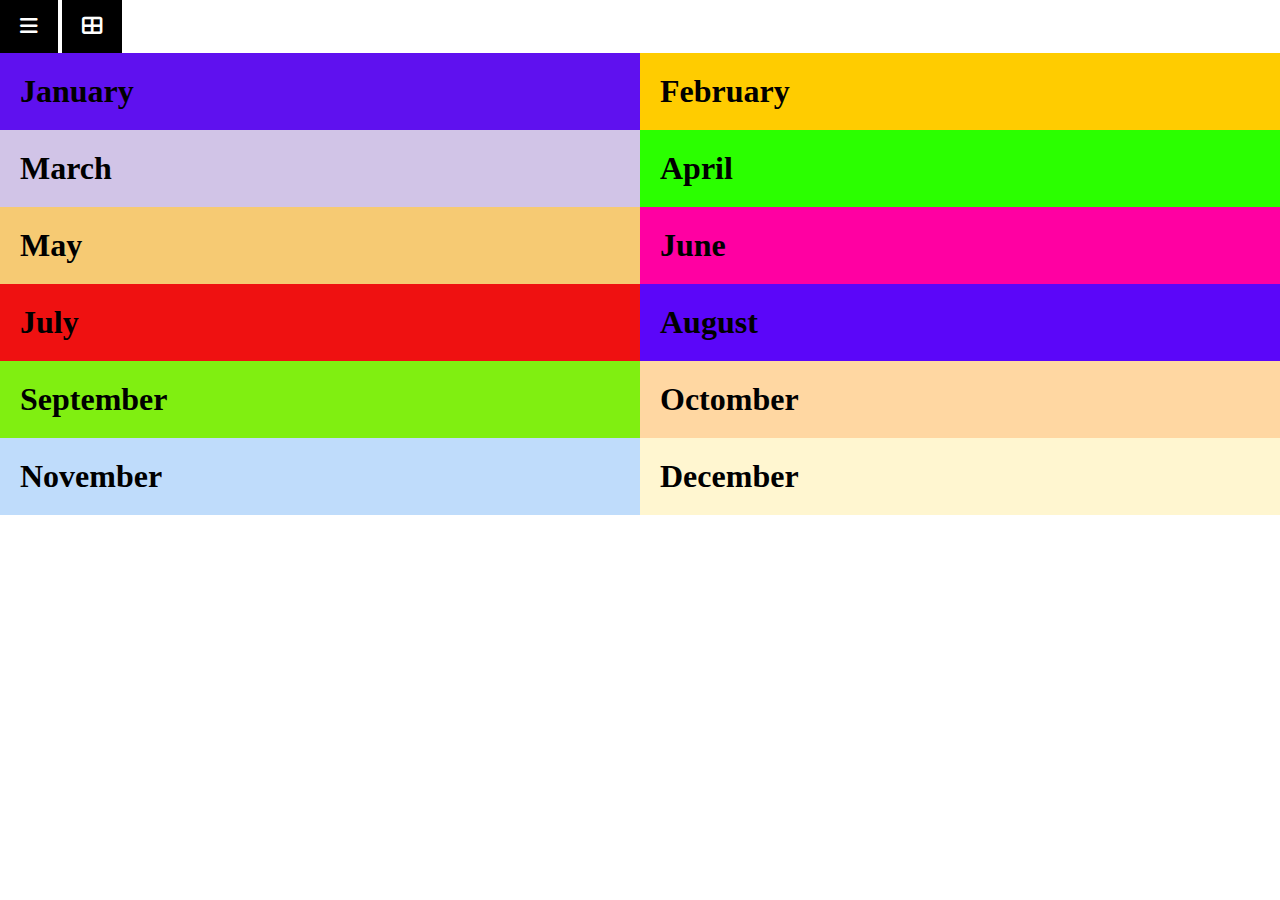
==== list-grid view/index.html @ cd0a5a4f "ok" ====
<!DOCTYPE html>
<html lang="en">
<head>
    <meta charset="UTF-8">
    <meta http-equiv="X-UA-Compatible" content="IE=edge">
    <meta name="viewport" content="width=device-width, initial-scale=1.0">
    <title>List view and grid view</title>
    <link rel="stylesheet" href="style.css">
    <link rel="stylesheet" href="https://cdnjs.cloudflare.com/ajax/libs/font-awesome/6.0.0/css/all.min.css"  />
</head>
<body>
    <div id="btnContiner">
        <button class="btn active" onclick="listview( )"><i class="fa fa-bars"></i></button>
        <button class="btn active" onclick="gridview( )"><i class="fa fa-th-large"></i></button>
    </div> 
    <div class="months" >   
        <div class="month" style="background-color: rgb(95, 17, 239);">
            <h1>January</h1>
        </div>
        <div class="month" style="background-color: rgb(255, 204, 0);">
            <h1>February</h1>
        </div>
    </div>
    <div class="months" >   
        <div class="month" style="background-color: rgb(209, 196, 231);">
            <h1>March</h1>
        </div>
        <div class="month" style="background-color: rgb(43, 255, 0);">
            <h1>April</h1>
        </div>
    </div>
    <div class="months" >   
        <div class="month" style="background-color: rgb(246, 202, 115);">
            <h1>May</h1>
        </div>
        <div class="month" style="background-color: rgb(255, 0, 162);">
            <h1>June</h1>
        </div>
    </div>
    <div class="months" >   
        <div class="month" style="background-color: rgb(239, 17, 17);">
            <h1>July</h1>
        </div>
        <div class="month" style="background-color: rgb(91, 6, 249);">
            <h1>August</h1>
        </div>
    </div>
    <div class="months" >   
        <div class="month" style="background-color: rgb(128, 239, 17);">
            <h1>September</h1>
        </div>
        <div class="month" style="background-color: rgba(255, 145, 0, 0.363);">
            <h1>Octomber</h1>
        </div>
    </div>
    <div class="months" >   
        <div class="month" style="background-color: rgba(17, 124, 239, 0.271);">
            <h1>November</h1>
        </div>
        <div class="month" style="background-color: rgba(255, 204, 0, 0.186);">
            <h1>December</h1>
        </div>
    </div>


    

    

    

    


     

    
    <script src="script.js"></script>
</body>
</html>
---- list-grid view/style.css ----
*{
    padding: 0;
    margin: 0;
    box-sizing: border-box;
}
#btnContine{
    text-align: center;
    margin: auto;
}
.btn{
    border: none;
    outline: none;
    padding: 15px 20px;
    background-color: #f5f5f5;
    cursor: pointer;
    font-size: 20px;
}
.month{
    float: left;
    width: 50%;
    padding: 20px;
    font-family: cursive;
}
.btn.active{
     background-color: #000 ;
     color: #fff;
}
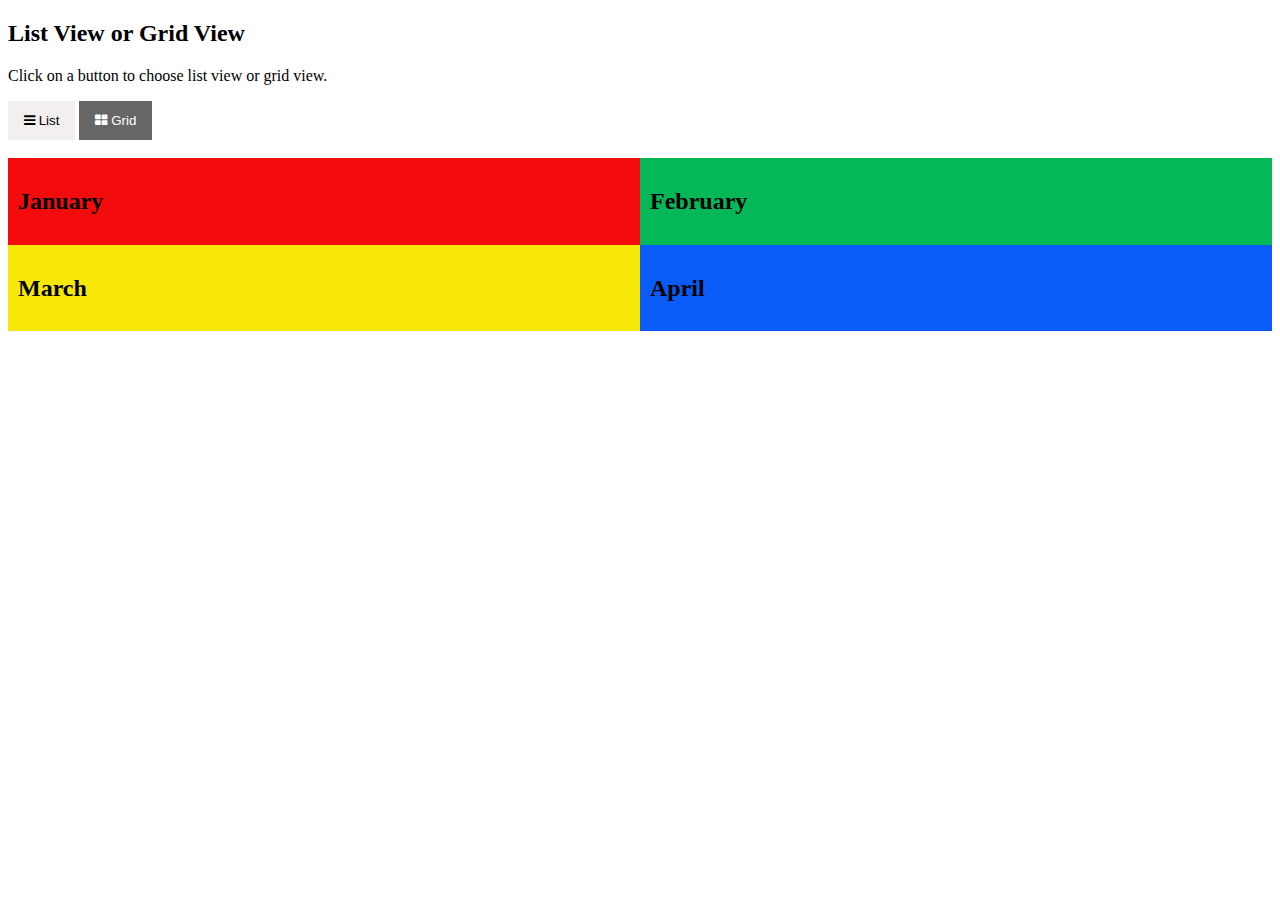
==== commit b56891d5: "ok" ====
--- a/list-grid view/index.html
+++ b/list-grid view/index.html
@@ -1,80 +1,110 @@
 <!DOCTYPE html>
-<html lang="en">
+<html>
 <head>
-    <meta charset="UTF-8">
-    <meta http-equiv="X-UA-Compatible" content="IE=edge">
-    <meta name="viewport" content="width=device-width, initial-scale=1.0">
-    <title>List view and grid view</title>
-    <link rel="stylesheet" href="style.css">
-    <link rel="stylesheet" href="https://cdnjs.cloudflare.com/ajax/libs/font-awesome/6.0.0/css/all.min.css"  />
+<link rel="stylesheet" href="https://cdnjs.cloudflare.com/ajax/libs/font-awesome/4.7.0/css/font-awesome.min.css">
+<style>
+* {
+  box-sizing: border-box;
+}
+
+/* Create two equal columns that floats next to each other */
+.column {
+  float: left;
+  width: 50%;
+  padding: 10px;
+}
+
+/* Clear floats after the columns */
+.row:after {
+  content: "";
+  display: table;
+  clear: both;
+}
+/* Style the buttons */
+.btn {
+  border: none;
+  outline: none;
+  padding: 12px 16px;
+  background-color: #f3efef;
+  cursor: pointer;
+}
+
+.btn:hover {
+  background-color: #ddd;
+}
+
+.btn.active {
+  background-color: #666;
+  color: white;
+}
+</style>
 </head>
 <body>
-    <div id="btnContiner">
-        <button class="btn active" onclick="listview( )"><i class="fa fa-bars"></i></button>
-        <button class="btn active" onclick="gridview( )"><i class="fa fa-th-large"></i></button>
-    </div> 
-    <div class="months" >   
-        <div class="month" style="background-color: rgb(95, 17, 239);">
-            <h1>January</h1>
-        </div>
-        <div class="month" style="background-color: rgb(255, 204, 0);">
-            <h1>February</h1>
-        </div>
-    </div>
-    <div class="months" >   
-        <div class="month" style="background-color: rgb(209, 196, 231);">
-            <h1>March</h1>
-        </div>
-        <div class="month" style="background-color: rgb(43, 255, 0);">
-            <h1>April</h1>
-        </div>
-    </div>
-    <div class="months" >   
-        <div class="month" style="background-color: rgb(246, 202, 115);">
-            <h1>May</h1>
-        </div>
-        <div class="month" style="background-color: rgb(255, 0, 162);">
-            <h1>June</h1>
-        </div>
-    </div>
-    <div class="months" >   
-        <div class="month" style="background-color: rgb(239, 17, 17);">
-            <h1>July</h1>
-        </div>
-        <div class="month" style="background-color: rgb(91, 6, 249);">
-            <h1>August</h1>
-        </div>
-    </div>
-    <div class="months" >   
-        <div class="month" style="background-color: rgb(128, 239, 17);">
-            <h1>September</h1>
-        </div>
-        <div class="month" style="background-color: rgba(255, 145, 0, 0.363);">
-            <h1>Octomber</h1>
-        </div>
-    </div>
-    <div class="months" >   
-        <div class="month" style="background-color: rgba(17, 124, 239, 0.271);">
-            <h1>November</h1>
-        </div>
-        <div class="month" style="background-color: rgba(255, 204, 0, 0.186);">
-            <h1>December</h1>
-        </div>
-    </div>
 
+<h2>List View or Grid View</h2>
 
+<p>Click on a button to choose list view or grid view.</p>
+
+<div id="btnContainer">
+  <button class="btn" onclick="listView()"><i class="fa fa-bars"></i> List</button> 
+  <button class="btn active" onclick="gridView()"><i class="fa fa-th-large"></i> Grid</button>
+</div>
+<br>
+
+<div class="row">
+  <div class="column" style="background-color:rgb(244, 12, 12);">
+    <h2>January</h2>
+   
+  </div>
+  <div class="column" style="background-color:rgb(4, 183, 87);">
+    <h2>February</h2>
+   
+  </div>
+</div>
+
+<div class="row">
+  <div class="column" style="background-color:rgb(247, 231, 6);">
+    <h2>March</h2>
     
+  </div>
+  <div class="column" style="background-color:rgb(9, 92, 248);">
+    <h2>April</h2>
+    
+  </div>
+</div>
 
-    
+<script>
+// Get the elements with class="column"
+var elements = document.getElementsByClassName("column");
 
-    
+// Declare a loop variable
+var i;
 
-    
+// List View
+function listView() {
+  for (i = 0; i < elements.length; i++) {
+    elements[i].style.width = "100%";
+  }
+}
 
+// Grid View
+function gridView() {
+  for (i = 0; i < elements.length; i++) {
+    elements[i].style.width = "50%";
+  }
+}
 
-     
+/* Optional: Add active class to the current button (highlight it) */
+var container = document.getElementById("btnContainer");
+var btns = container.getElementsByClassName("btn");
+for (var i = 0; i < btns.length; i++) {
+  btns[i].addEventListener("click", function() {
+    var current = document.getElementsByClassName("active");
+    current[0].className = current[0].className.replace(" active", "");
+    this.className += " active";
+  });
+}
+</script>
 
-    
-    <script src="script.js"></script>
 </body>
 </html>